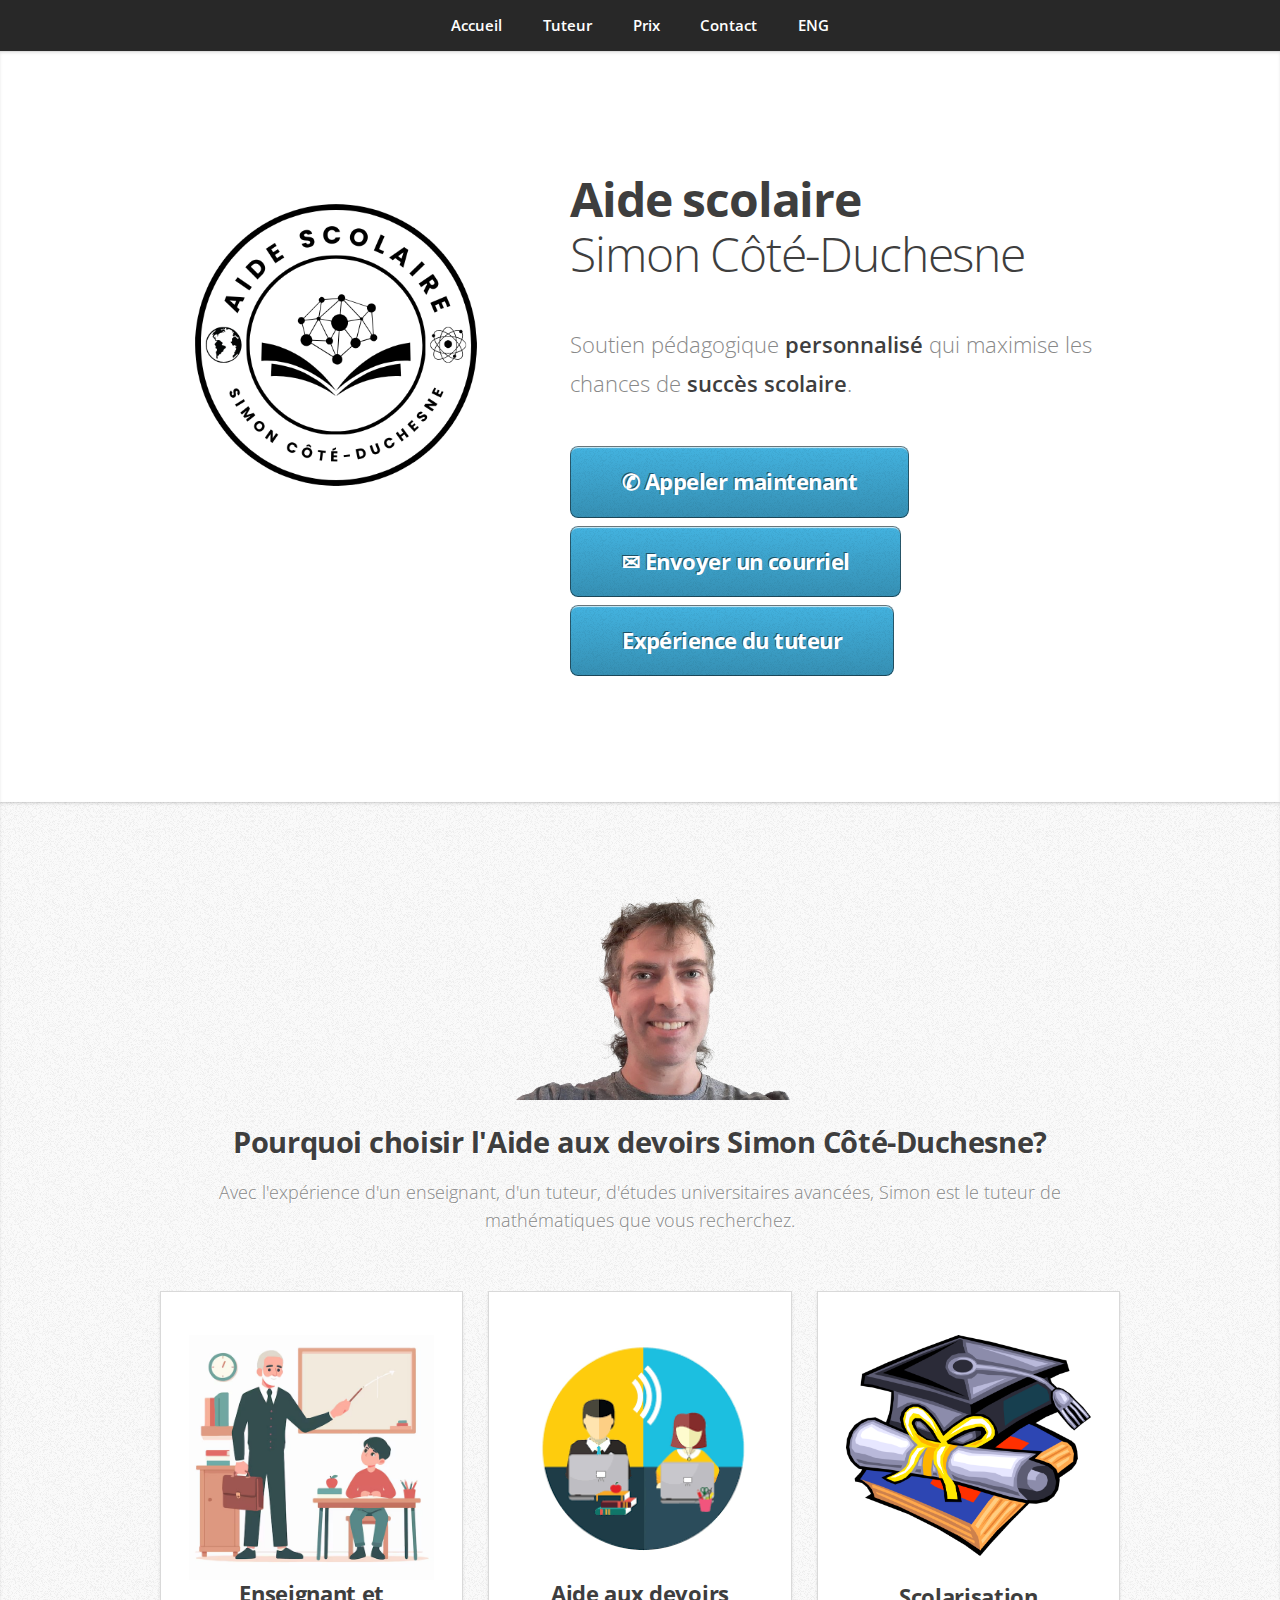
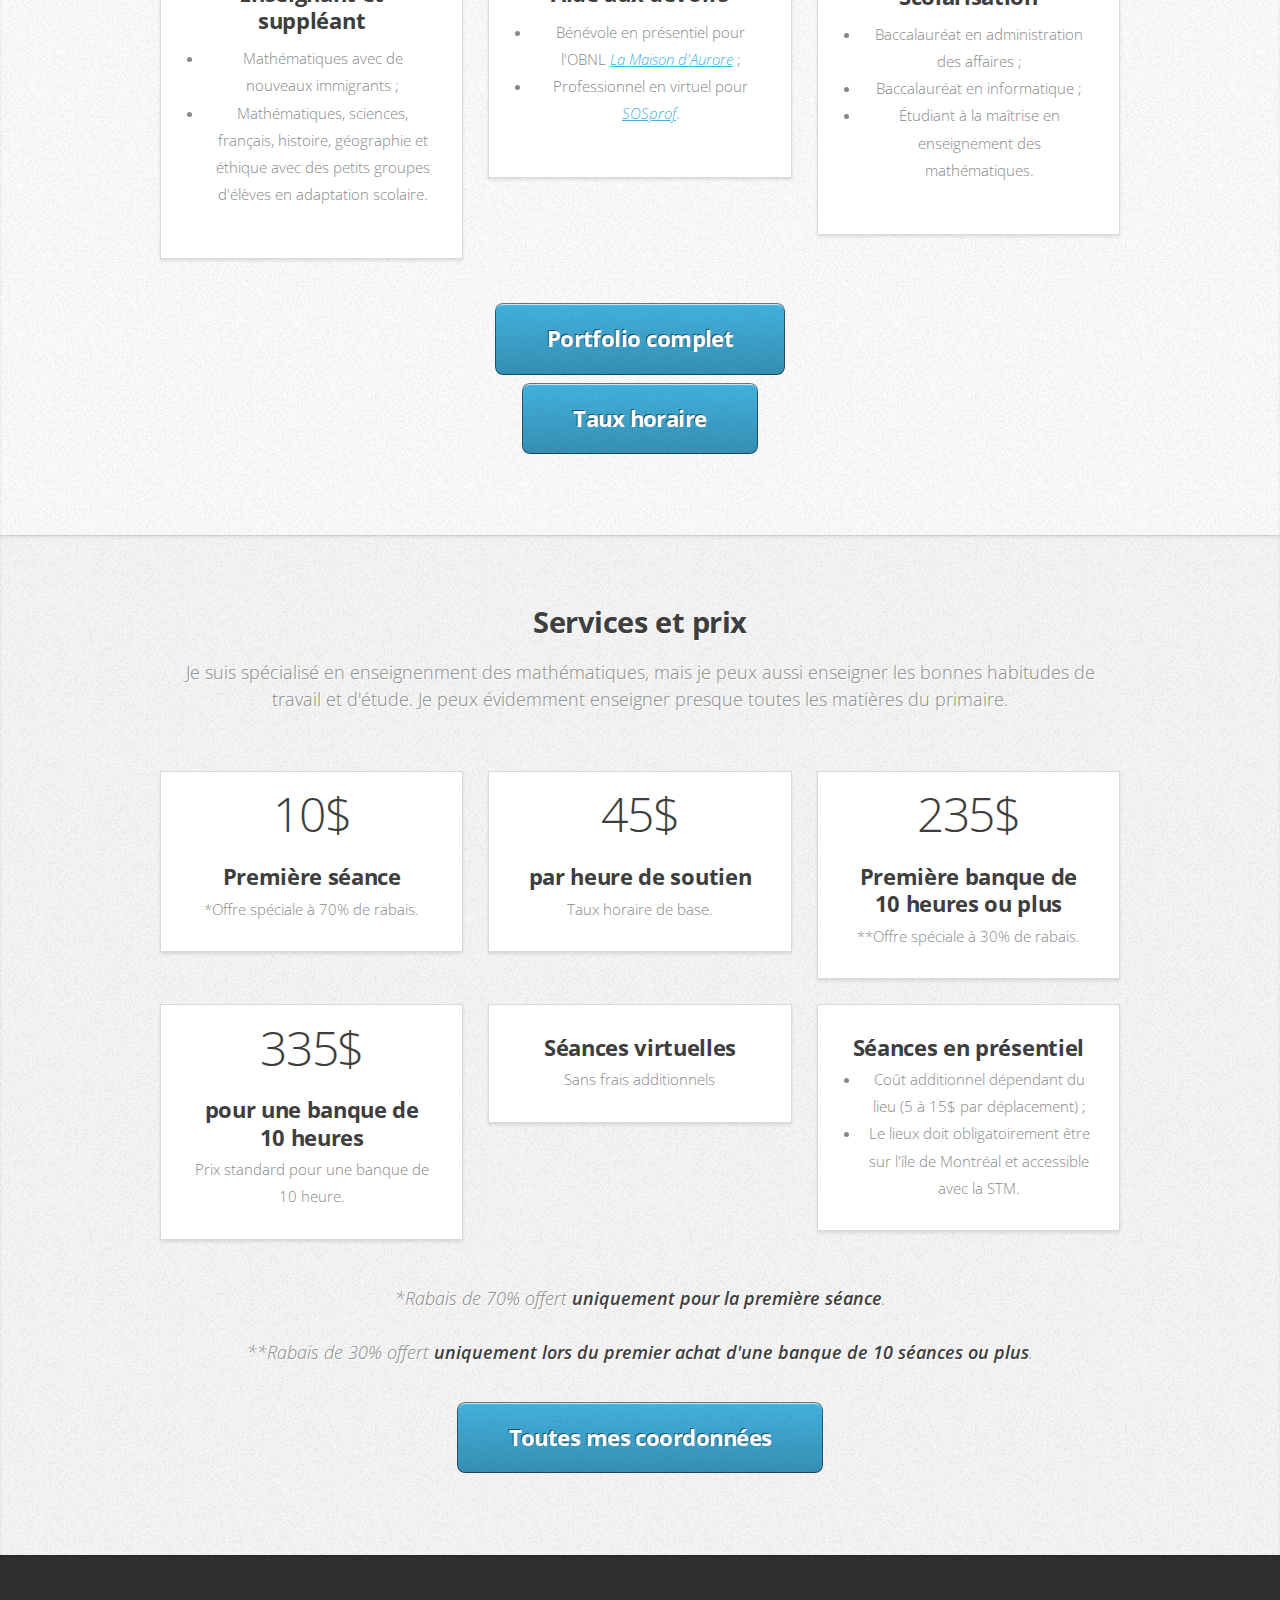
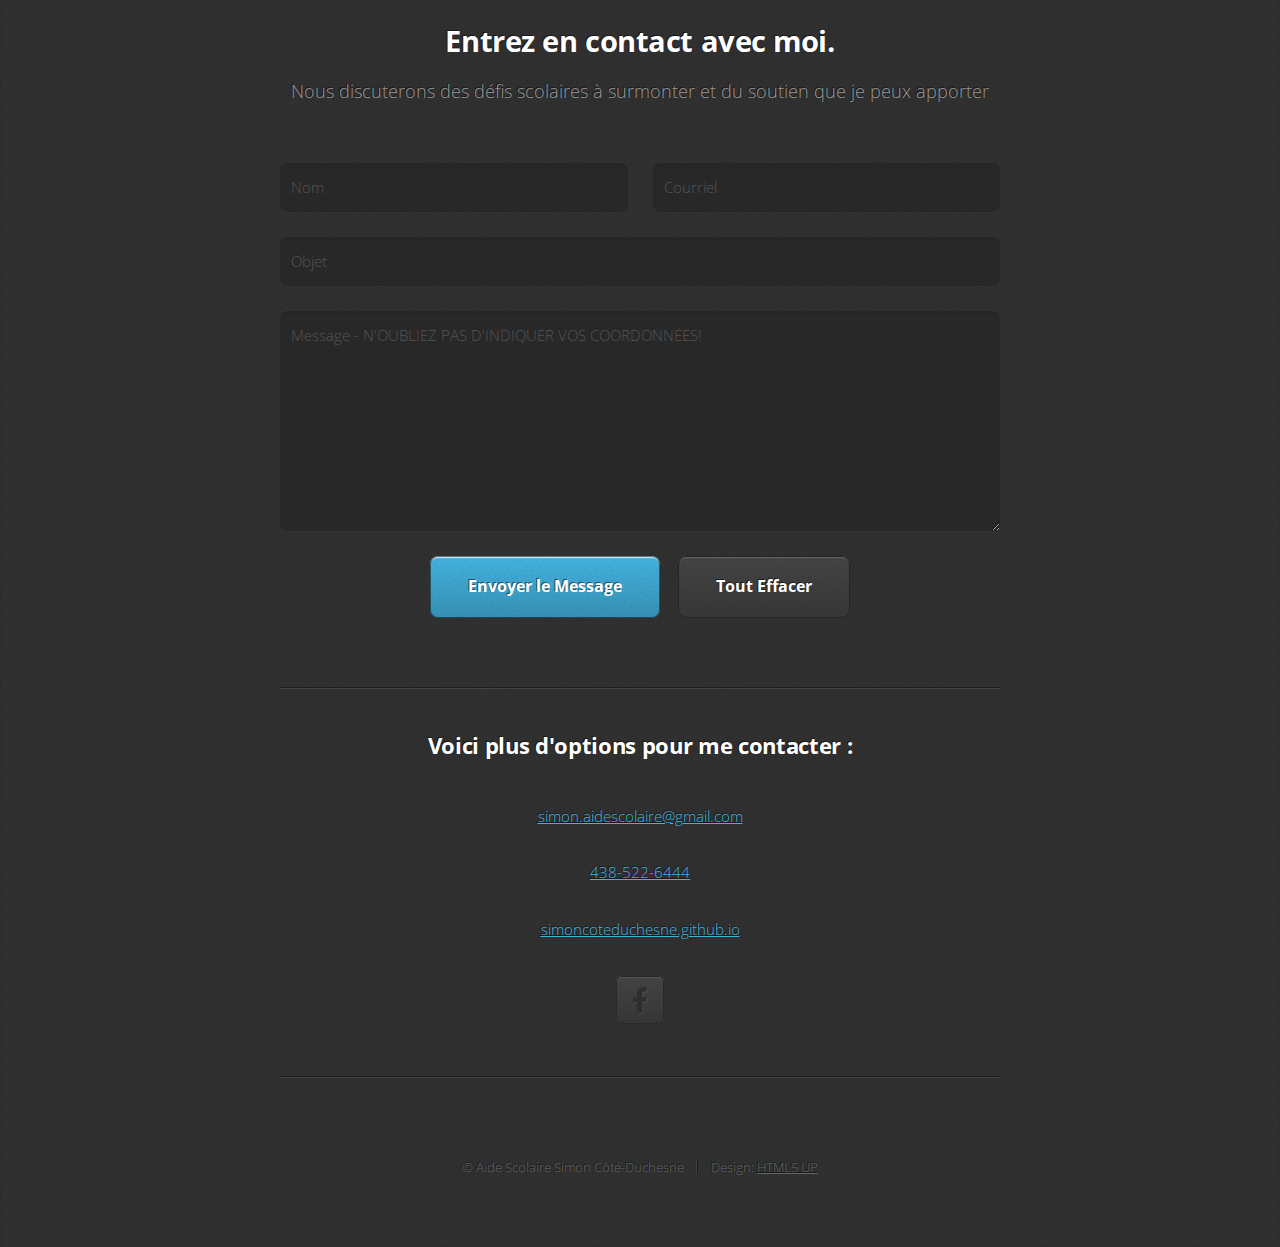
==== index.html @ 431c527d "Initial commit" ====
<!DOCTYPE HTML>
<!--
	Miniport by HTML5 UP
	html5up.net | @ajlkn
	Free for personal and commercial use under the CCA 3.0 license (html5up.net/license)
-->
<html>
	<head>
		<title>Aide Scolaire Simon</title>
		<meta charset="utf-8" />
		<meta name="viewport" content="width=device-width, initial-scale=1, user-scalable=no" />
		<link rel="stylesheet" href="assets/css/main.css" />
		<link rel="shortcut icon" href="images/favicon.ico" type="image/favicon.ico" /> 
	</head>
	<body class="is-preload">

		<!-- Nav -->
			<nav id="nav">
				<ul class="container">
					<li><a href="#top">Accueil</a></li>
					<li><a href="#tuteur">Tuteur</a></li>
					<li><a href="#prix">Prix</a></li>
					<li><a href="#contact">Contact</a></li>
					<li><a href="index_eng.html">ENG</a></li>
				</ul>
			</nav>

		<!-- Home -->
			<article id="top" class="wrapper style1">
				<div class="container">
					<div class="row">
						<div class="col-4 col-5-large col-12-medium">
							<span class="image fit"><img src="images/AidescolaireSimon.png" alt="Aide scolaire Simon Côté-Duchesne"/></span>
						</div>
						<div class="col-8 col-7-large col-12-medium">
							<header>
								<h1><strong>Aide scolaire</strong><br><br> Simon Côté-Duchesne</h1>
							</header>
							<p>Soutien pédagogique <strong>personnalisé</strong> qui maximise les chances de <strong>succès scolaire</strong>.</p>
							<a href="tel:1-438-522-6444" class="button large scrolly">&#9990; Appeler maintenant</a>
							<br><a href="mailto:simon.aidescolaire@gmail.com" class="button large scrolly">&#9993; Envoyer un courriel</a>
							<br><a href="#tuteur" class="button large scrolly">Expérience du tuteur</a>
						</div>
					</div>
				</div>
			</article>

		<!-- Work -->
			<article id="tuteur" class="wrapper style2">
				<div class="container">
					<header>
						<span class="image centered"><img src="images/SimonCoteDuchesne.png" width="300"></span>
						<h2>Pourquoi choisir l'Aide aux devoirs Simon Côté-Duchesne?</h2>
						<p>Avec l'expérience d'un enseignant, d'un tuteur, d'études universitaires avancées, Simon est le tuteur de mathématiques que vous recherchez.</p>
					</header>
					<div class="row aln-center">
						<div class="col-4 col-6-medium col-12-small">
							<section class="box style1">
								<span class="image fit"><img src="images/Teacher.png"></span>
								<h3>Enseignant et suppléant</h3>
								<ul>
									<li>Mathématiques avec de nouveaux immigrants ;</li>
									<li>Mathématiques, sciences, français, histoire, géographie et éthique avec des petits groupes d'élèves en adaptation scolaire. </li>
								</ul>
							</section>
						</div>
						<div class="col-4 col-6-medium col-12-small">
							<section class="box style1">
								<span class="image fit"><img src="images/Tutoring.png"></span>
								<br><h3>Aide aux devoirs</h3>
								<ul>
									<li>Bénévole en présentiel pour l'OBNL <i><a href="https://maisonaurore.org/category/soutien-scolaire/">La Maison d'Aurore</a></i> ;</li>
									<li>Professionnel en virtuel pour <i><a href="https://sosprof.ca/">SOSprof</a></i>.</li>
								</ul>
							</section>
						</div>
						<div class="col-4 col-6-medium col-12-small">
							<section class="box style1">
								<span class="image fit"><img src="images/Diploma.png"></span>
								<br><h3>Scolarisation</h3>
								<ul>
									<li>Baccalauréat en administration des affaires ;</li>
									<li>Baccalauréat en informatique ;</li>
									<li>Étudiant à la maîtrise en enseignement des mathématiques.</li>
								</ul>
							</section>
						</div>
					</div>
					<footer>
						<a href="https://simoncoteduchesne.github.io/" class="button large scrolly">Portfolio complet</a>
						<br><a href="#prix" class="button large scrolly">Taux horaire</a>
					</footer>
				</div>
			</article>

		<!-- Portfolio -->
			<article id="prix" class="wrapper style3">
				<div class="container">
					<header>
						<h2>Services et prix</h2>
						<p>Je suis spécialisé en enseignenment des mathématiques, mais je peux aussi enseigner les bonnes habitudes de travail et d'étude. Je peux évidemment enseigner presque toutes les matières du primaire.
					</header>
					<div class="row">
						<div class="col-4 col-6-medium col-12-small">
							<article class="box style2">
								<h1>10$</h1>
								<h3>Première séance</h3>
								<p>*Offre spéciale à 70% de rabais.</p>
							</article>
						</div>
						<div class="col-4 col-6-medium col-12-small">
							<article class="box style2">
								<h1>45$</h1>
								<h3>par heure de soutien</h3>
								<p>Taux horaire de base.</p>
							</article>
						</div>
						<div class="col-4 col-6-medium col-12-small">
							<article class="box style2">
								<h1>235$</h1>
								<h3>Première banque de 10 heures ou plus</h3>
								<p>**Offre spéciale à 30% de rabais.</p>
							</article>
						</div>
						<div class="col-4 col-6-medium col-12-small">
							<article class="box style2">
								<h1>335$</h1>
								<h3>pour une banque de 10 heures</h3>
								<p>Prix standard pour une banque de 10 heure.</p>
							</article>
						</div>
						<div class="col-4 col-6-medium col-12-small">
							<article class="box style2">
								<h3>Séances virtuelles</h3>
								<p>Sans frais additionnels</p>
							</article>
						</div>
						<div class="col-4 col-6-medium col-12-small">
							<article class="box style2">
								<h3>Séances en présentiel</h3>
								<ul>
									<li>Coût additionnel dépendant du lieu (5 à 15$ par déplacement) ;</li>
									<li>Le lieux doit obligatoirement être sur l'île de Montréal et accessible avec la STM.</li>
								</ul>
							</article>
						</div>
					</div>
					<footer>
						<p><i>*Rabais de 70% offert <strong>uniquement pour la première séance</strong>.<br><br>**Rabais de 30% offert <strong>uniquement lors du premier achat d'une banque de 10 séances ou plus</strong>.</i></p>
						<a href="#contact" class="button large scrolly">Toutes mes coordonnées</a>
					</footer>
				</div>
			</article>

		<!-- Contact -->
			<article id="contact" class="wrapper style4">
				<div class="container medium">
					<header>
						<h2>Entrez en contact avec moi.</h2>
						<p>Nous discuterons des défis scolaires à surmonter et du soutien que je peux apporter</p>
					</header>
					<div class="row">
						<div class="col-12">
							<form method="post" action="https://formspree.io/f/xgvowkon">
								<div class="row">
									<div class="col-6 col-12-small">
										<input type="text" name="name" id="name" placeholder="Nom" />
									</div>
									<div class="col-6 col-12-small">
										<input type="text" name="email" id="email" placeholder="Courriel" />
									</div>
									<div class="col-12">
										<input type="text" name="subject" id="subject" placeholder="Objet" />
									</div>
									<div class="col-12">
										<textarea name="message" id="message" placeholder="Message - N'OUBLIEZ PAS D'INDIQUER VOS COORDONNÉES!"></textarea>
									</div>
									<div class="col-12">
										<ul class="actions">
											<li><input type="submit" value="Envoyer le Message" /></li>
											<li><input type="reset" value="Tout Effacer" class="alt" /></li>
										</ul>
									</div>
								</div>
							</form>
						</div>
						<div class="col-12">
							<hr />
							<h3>Voici plus d'options pour me contacter :</h3>
							<br><a href="mailto:simon.aidescolaire@gmail.com"><p>simon.aidescolaire@gmail.com</p></a>
							<a href="tel:1-438-522-6444"><p>438-522-6444</p></a>
							<a href="http:\simoncoteduchesne.github.io"><p>simoncoteduchesne.github.io</p></a>
							<ul class="social">
								<li><a href="https://www.facebook.com/profile.php?id=61568570888656" class="icon brands fa-facebook-f"><span class="label">Facebook</span></a></li>
							<hr />
						</div>
					</div>
					<footer>
						<ul id="copyright">
							<li>&copy; Aide Scolaire Simon Côté-Duchesne</li><li>Design: <a href="http://html5up.net">HTML5 UP</a></li>
						</ul>
					</footer>
				</div>
			</article>

		<!-- Scripts -->
			<script src="assets/js/jquery.min.js"></script>
			<script src="assets/js/jquery.scrolly.min.js"></script>
			<script src="assets/js/browser.min.js"></script>
			<script src="assets/js/breakpoints.min.js"></script>
			<script src="assets/js/util.js"></script>
			<script src="assets/js/main.js"></script>

	</body>
</html>
---- assets/css/main.css ----
@import url("https://fonts.googleapis.com/css?family=Open+Sans:300,300italic,600,600italic,700");
@import url("fontawesome-all.min.css");

/*
	Miniport by HTML5 UP
	html5up.net | @ajlkn
	Free for personal and commercial use under the CCA 3.0 license (html5up.net/license)
*/

html, body, div, span, applet, object,
iframe, h1, h2, h3, h4, h5, h6, p, blockquote,
pre, a, abbr, acronym, address, big, cite,
code, del, dfn, em, img, ins, kbd, q, s, samp,
small, strike, strong, sub, sup, tt, var, b,
u, i, center, dl, dt, dd, ol, ul, li, fieldset,
form, label, legend, table, caption, tbody,
tfoot, thead, tr, th, td, article, aside,
canvas, details, embed, figure, figcaption,
footer, header, hgroup, menu, nav, output, ruby,
section, summary, time, mark, audio, video {
	margin: 0;
	padding: 0;
	border: 0;
	font-size: 100%;
	font: inherit;
	vertical-align: baseline;}

article, aside, details, figcaption, figure,
footer, header, hgroup, menu, nav, section {
	display: block;}

body {
	line-height: 1;
}

ol, ul {
	list-style: none;
}

blockquote, q {
	quotes: none;
}

	blockquote:before, blockquote:after, q:before, q:after {
		content: '';
		content: none;
	}

table {
	border-collapse: collapse;
	border-spacing: 0;
}

body {
	-webkit-text-size-adjust: none;
}

mark {
	background-color: transparent;
	color: inherit;
}

input::-moz-focus-inner {
	border: 0;
	padding: 0;
}

input, select, textarea {
	-moz-appearance: none;
	-webkit-appearance: none;
	-ms-appearance: none;
	appearance: none;
}

/* Basic */

	html {
		box-sizing: border-box;
	}

	*, *:before, *:after {
		box-sizing: inherit;
	}

	body {
		padding-top: 3.5em;
	}

		body.is-preload *, body.is-preload *:before, body.is-preload *:after {
			-moz-animation: none !important;
			-webkit-animation: none !important;
			-ms-animation: none !important;
			animation: none !important;
			-moz-transition: none !important;
			-webkit-transition: none !important;
			-ms-transition: none !important;
			transition: none !important;
		}

	body, input, textarea, select {
		font-family: 'Open Sans', sans-serif;
		line-height: 1.85em;
		color: #888;
		font-weight: 300;
		font-size: 13pt;
	}

	a {
		-moz-transition: color .2s ease-in-out;
		-webkit-transition: color .2s ease-in-out;
		-ms-transition: color .2s ease-in-out;
		transition: color .2s ease-in-out;
		color: #43B3E0;
		text-decoration: underline;
	}

		a:hover {
			color: #43bff0 !important;
		}

		a img {
			border: 0;
		}

	b, strong {
		font-weight: 600;
		color: #3e3e3e;
	}

	i, em {
		font-style: italic;
	}

	sub {
		position: relative;
		top: 0.5em;
		font-size: 0.8em;
	}

	sup {
		position: relative;
		top: -0.5em;
		font-size: 0.8em;
	}

	blockquote {
		border-left: solid 0.75em #eee;
		padding: 1em 0 1em 1.5em;
		font-style: italic;
	}

	h1, h2, h3, h4, h5, h6 {
		color: #3e3e3e;
		margin: 0 0 0.75em 0;
	}

	h1 a, h2 a, h3 a, h4 a, h5 a, h6 a {
		text-decoration: none;
		color: inherit;
	}

	h2, h3, h4, h5, h6 {
		font-weight: 700;
	}

	h1 {
		font-size: 3.25em;
		letter-spacing: -0.025em;
		font-weight: 300;
	}

		h1 strong {
			font-weight: 700;
		}

	h2 {
		font-size: 2em;
		letter-spacing: -0.015em;
	}

	h3 {
		font-size: 1.5em;
		letter-spacing: -0.015em;
	}

	em, i {
		font-style: italic;
	}

	br.clear {
		clear: both;
	}

	hr {
		border: 0;
		border-top: solid 1px #444;
		border-top-color: rgba(0, 0, 0, 0.35);
		box-shadow: 0px 1px 0px 0px rgba(255, 255, 255, 0.1);
		height: 1px;
		margin: 3em 0;
	}

	p, ul, ol, dl, table {
		margin-bottom: 2em;
	}

	header {
		margin: 0 0 3em 0;
	}

		header > p {
			font-size: 1.25em;
			margin: 0;
		}

	footer {
		margin: 3em 0 0 0;
	}

		footer > p {
			font-size: 1.25em;
		}

/* Container */

	.container {
		margin: 0 auto;
		max-width: calc(100% - 50px);
		width: 1200px;
	}

		.container.medium {
			width: 900px;
		}

		@media screen and (max-width: 1680px) {

			.container {
				width: 1200px;
			}

				.container.medium {
					width: 900px;
				}

		}

		@media screen and (max-width: 1280px) {

			.container {
				width: 960px;
			}

				.container.medium {
					width: 720px;
				}

		}

		@media screen and (max-width: 980px) {

			.container {
				width: 100%;
			}

				.container.medium {
					width: 75%;
				}

		}

		@media screen and (max-width: 736px) {

			.container {
				width: 100%;
				max-width: calc(100% - 30px);
			}

				.container.medium {
					width: 100%;
				}

		}

/* Row */

	.row {
		display: flex;
		flex-wrap: wrap;
		box-sizing: border-box;
		align-items: stretch;
	}

		.row > * {
			box-sizing: border-box;
		}

		.row.gtr-uniform > * > :last-child {
			margin-bottom: 0;
		}

		.row.aln-left {
			justify-content: flex-start;
		}

		.row.aln-center {
			justify-content: center;
		}

		.row.aln-right {
			justify-content: flex-end;
		}

		.row.aln-top {
			align-items: flex-start;
		}

		.row.aln-middle {
			align-items: center;
		}

		.row.aln-bottom {
			align-items: flex-end;
		}

		.row > .imp {
			order: -1;
		}

		.row > .col-1 {
			width: 8.33333%;
		}

		.row > .off-1 {
			margin-left: 8.33333%;
		}

		.row > .col-2 {
			width: 16.66667%;
		}

		.row > .off-2 {
			margin-left: 16.66667%;
		}

		.row > .col-3 {
			width: 25%;
		}

		.row > .off-3 {
			margin-left: 25%;
		}

		.row > .col-4 {
			width: 33.33333%;
		}

		.row > .off-4 {
			margin-left: 33.33333%;
		}

		.row > .col-5 {
			width: 41.66667%;
		}

		.row > .off-5 {
			margin-left: 41.66667%;
		}

		.row > .col-6 {
			width: 50%;
		}

		.row > .off-6 {
			margin-left: 50%;
		}

		.row > .col-7 {
			width: 58.33333%;
		}

		.row > .off-7 {
			margin-left: 58.33333%;
		}

		.row > .col-8 {
			width: 66.66667%;
		}

		.row > .off-8 {
			margin-left: 66.66667%;
		}

		.row > .col-9 {
			width: 75%;
		}

		.row > .off-9 {
			margin-left: 75%;
		}

		.row > .col-10 {
			width: 83.33333%;
		}

		.row > .off-10 {
			margin-left: 83.33333%;
		}

		.row > .col-11 {
			width: 91.66667%;
		}

		.row > .off-11 {
			margin-left: 91.66667%;
		}

		.row > .col-12 {
			width: 100%;
		}

		.row > .off-12 {
			margin-left: 100%;
		}

		.row.gtr-0 {
			margin-top: 0px;
			margin-left: 0px;
		}

			.row.gtr-0 > * {
				padding: 0px 0 0 0px;
			}

			.row.gtr-0.gtr-uniform {
				margin-top: 0px;
			}

				.row.gtr-0.gtr-uniform > * {
					padding-top: 0px;
				}

		.row.gtr-25 {
			margin-top: -6.25px;
			margin-left: -6.25px;
		}

			.row.gtr-25 > * {
				padding: 6.25px 0 0 6.25px;
			}

			.row.gtr-25.gtr-uniform {
				margin-top: -6.25px;
			}

				.row.gtr-25.gtr-uniform > * {
					padding-top: 6.25px;
				}

		.row.gtr-50 {
			margin-top: -12.5px;
			margin-left: -12.5px;
		}

			.row.gtr-50 > * {
				padding: 12.5px 0 0 12.5px;
			}

			.row.gtr-50.gtr-uniform {
				margin-top: -12.5px;
			}

				.row.gtr-50.gtr-uniform > * {
					padding-top: 12.5px;
				}

		.row {
			margin-top: -25px;
			margin-left: -25px;
		}

			.row > * {
				padding: 25px 0 0 25px;
			}

			.row.gtr-uniform {
				margin-top: -25px;
			}

				.row.gtr-uniform > * {
					padding-top: 25px;
				}

		.row.gtr-150 {
			margin-top: -37.5px;
			margin-left: -37.5px;
		}

			.row.gtr-150 > * {
				padding: 37.5px 0 0 37.5px;
			}

			.row.gtr-150.gtr-uniform {
				margin-top: -37.5px;
			}

				.row.gtr-150.gtr-uniform > * {
					padding-top: 37.5px;
				}

		.row.gtr-200 {
			margin-top: -50px;
			margin-left: -50px;
		}

			.row.gtr-200 > * {
				padding: 50px 0 0 50px;
			}

			.row.gtr-200.gtr-uniform {
				margin-top: -50px;
			}

				.row.gtr-200.gtr-uniform > * {
					padding-top: 50px;
				}

		@media screen and (max-width: 1680px) {

			.row {
				display: flex;
				flex-wrap: wrap;
				box-sizing: border-box;
				align-items: stretch;
			}

				.row > * {
					box-sizing: border-box;
				}

				.row.gtr-uniform > * > :last-child {
					margin-bottom: 0;
				}

				.row.aln-left {
					justify-content: flex-start;
				}

				.row.aln-center {
					justify-content: center;
				}

				.row.aln-right {
					justify-content: flex-end;
				}

				.row.aln-top {
					align-items: flex-start;
				}

				.row.aln-middle {
					align-items: center;
				}

				.row.aln-bottom {
					align-items: flex-end;
				}

				.row > .imp-xlarge {
					order: -1;
				}

				.row > .col-1-xlarge {
					width: 8.33333%;
				}

				.row > .off-1-xlarge {
					margin-left: 8.33333%;
				}

				.row > .col-2-xlarge {
					width: 16.66667%;
				}

				.row > .off-2-xlarge {
					margin-left: 16.66667%;
				}

				.row > .col-3-xlarge {
					width: 25%;
				}

				.row > .off-3-xlarge {
					margin-left: 25%;
				}

				.row > .col-4-xlarge {
					width: 33.33333%;
				}

				.row > .off-4-xlarge {
					margin-left: 33.33333%;
				}

				.row > .col-5-xlarge {
					width: 41.66667%;
				}

				.row > .off-5-xlarge {
					margin-left: 41.66667%;
				}

				.row > .col-6-xlarge {
					width: 50%;
				}

				.row > .off-6-xlarge {
					margin-left: 50%;
				}

				.row > .col-7-xlarge {
					width: 58.33333%;
				}

				.row > .off-7-xlarge {
					margin-left: 58.33333%;
				}

				.row > .col-8-xlarge {
					width: 66.66667%;
				}

				.row > .off-8-xlarge {
					margin-left: 66.66667%;
				}

				.row > .col-9-xlarge {
					width: 75%;
				}

				.row > .off-9-xlarge {
					margin-left: 75%;
				}

				.row > .col-10-xlarge {
					width: 83.33333%;
				}

				.row > .off-10-xlarge {
					margin-left: 83.33333%;
				}

				.row > .col-11-xlarge {
					width: 91.66667%;
				}

				.row > .off-11-xlarge {
					margin-left: 91.66667%;
				}

				.row > .col-12-xlarge {
					width: 100%;
				}

				.row > .off-12-xlarge {
					margin-left: 100%;
				}

				.row.gtr-0 {
					margin-top: 0px;
					margin-left: 0px;
				}

					.row.gtr-0 > * {
						padding: 0px 0 0 0px;
					}

					.row.gtr-0.gtr-uniform {
						margin-top: 0px;
					}

						.row.gtr-0.gtr-uniform > * {
							padding-top: 0px;
						}

				.row.gtr-25 {
					margin-top: -6.25px;
					margin-left: -6.25px;
				}

					.row.gtr-25 > * {
						padding: 6.25px 0 0 6.25px;
					}

					.row.gtr-25.gtr-uniform {
						margin-top: -6.25px;
					}

						.row.gtr-25.gtr-uniform > * {
							padding-top: 6.25px;
						}

				.row.gtr-50 {
					margin-top: -12.5px;
					margin-left: -12.5px;
				}

					.row.gtr-50 > * {
						padding: 12.5px 0 0 12.5px;
					}

					.row.gtr-50.gtr-uniform {
						margin-top: -12.5px;
					}

						.row.gtr-50.gtr-uniform > * {
							padding-top: 12.5px;
						}

				.row {
					margin-top: -25px;
					margin-left: -25px;
				}

					.row > * {
						padding: 25px 0 0 25px;
					}

					.row.gtr-uniform {
						margin-top: -25px;
					}

						.row.gtr-uniform > * {
							padding-top: 25px;
						}

				.row.gtr-150 {
					margin-top: -37.5px;
					margin-left: -37.5px;
				}

					.row.gtr-150 > * {
						padding: 37.5px 0 0 37.5px;
					}

					.row.gtr-150.gtr-uniform {
						margin-top: -37.5px;
					}

						.row.gtr-150.gtr-uniform > * {
							padding-top: 37.5px;
						}

				.row.gtr-200 {
					margin-top: -50px;
					margin-left: -50px;
				}

					.row.gtr-200 > * {
						padding: 50px 0 0 50px;
					}

					.row.gtr-200.gtr-uniform {
						margin-top: -50px;
					}

						.row.gtr-200.gtr-uniform > * {
							padding-top: 50px;
						}

		}

		@media screen and (max-width: 1280px) {

			.row {
				display: flex;
				flex-wrap: wrap;
				box-sizing: border-box;
				align-items: stretch;
			}

				.row > * {
					box-sizing: border-box;
				}

				.row.gtr-uniform > * > :last-child {
					margin-bottom: 0;
				}

				.row.aln-left {
					justify-content: flex-start;
				}

				.row.aln-center {
					justify-content: center;
				}

				.row.aln-right {
					justify-content: flex-end;
				}

				.row.aln-top {
					align-items: flex-start;
				}

				.row.aln-middle {
					align-items: center;
				}

				.row.aln-bottom {
					align-items: flex-end;
				}

				.row > .imp-large {
					order: -1;
				}

				.row > .col-1-large {
					width: 8.33333%;
				}

				.row > .off-1-large {
					margin-left: 8.33333%;
				}

				.row > .col-2-large {
					width: 16.66667%;
				}

				.row > .off-2-large {
					margin-left: 16.66667%;
				}

				.row > .col-3-large {
					width: 25%;
				}

				.row > .off-3-large {
					margin-left: 25%;
				}

				.row > .col-4-large {
					width: 33.33333%;
				}

				.row > .off-4-large {
					margin-left: 33.33333%;
				}

				.row > .col-5-large {
					width: 41.66667%;
				}

				.row > .off-5-large {
					margin-left: 41.66667%;
				}

				.row > .col-6-large {
					width: 50%;
				}

				.row > .off-6-large {
					margin-left: 50%;
				}

				.row > .col-7-large {
					width: 58.33333%;
				}

				.row > .off-7-large {
					margin-left: 58.33333%;
				}

				.row > .col-8-large {
					width: 66.66667%;
				}

				.row > .off-8-large {
					margin-left: 66.66667%;
				}

				.row > .col-9-large {
					width: 75%;
				}

				.row > .off-9-large {
					margin-left: 75%;
				}

				.row > .col-10-large {
					width: 83.33333%;
				}

				.row > .off-10-large {
					margin-left: 83.33333%;
				}

				.row > .col-11-large {
					width: 91.66667%;
				}

				.row > .off-11-large {
					margin-left: 91.66667%;
				}

				.row > .col-12-large {
					width: 100%;
				}

				.row > .off-12-large {
					margin-left: 100%;
				}

				.row.gtr-0 {
					margin-top: 0px;
					margin-left: 0px;
				}

					.row.gtr-0 > * {
						padding: 0px 0 0 0px;
					}

					.row.gtr-0.gtr-uniform {
						margin-top: 0px;
					}

						.row.gtr-0.gtr-uniform > * {
							padding-top: 0px;
						}

				.row.gtr-25 {
					margin-top: -6.25px;
					margin-left: -6.25px;
				}

					.row.gtr-25 > * {
						padding: 6.25px 0 0 6.25px;
					}

					.row.gtr-25.gtr-uniform {
						margin-top: -6.25px;
					}

						.row.gtr-25.gtr-uniform > * {
							padding-top: 6.25px;
						}

				.row.gtr-50 {
					margin-top: -12.5px;
					margin-left: -12.5px;
				}

					.row.gtr-50 > * {
						padding: 12.5px 0 0 12.5px;
					}

					.row.gtr-50.gtr-uniform {
						margin-top: -12.5px;
					}

						.row.gtr-50.gtr-uniform > * {
							padding-top: 12.5px;
						}

				.row {
					margin-top: -25px;
					margin-left: -25px;
				}

					.row > * {
						padding: 25px 0 0 25px;
					}

					.row.gtr-uniform {
						margin-top: -25px;
					}

						.row.gtr-uniform > * {
							padding-top: 25px;
						}

				.row.gtr-150 {
					margin-top: -37.5px;
					margin-left: -37.5px;
				}

					.row.gtr-150 > * {
						padding: 37.5px 0 0 37.5px;
					}

					.row.gtr-150.gtr-uniform {
						margin-top: -37.5px;
					}

						.row.gtr-150.gtr-uniform > * {
							padding-top: 37.5px;
						}

				.row.gtr-200 {
					margin-top: -50px;
					margin-left: -50px;
				}

					.row.gtr-200 > * {
						padding: 50px 0 0 50px;
					}

					.row.gtr-200.gtr-uniform {
						margin-top: -50px;
					}

						.row.gtr-200.gtr-uniform > * {
							padding-top: 50px;
						}

		}

		@media screen and (max-width: 980px) {

			.row {
				display: flex;
				flex-wrap: wrap;
				box-sizing: border-box;
				align-items: stretch;
			}

				.row > * {
					box-sizing: border-box;
				}

				.row.gtr-uniform > * > :last-child {
					margin-bottom: 0;
				}

				.row.aln-left {
					justify-content: flex-start;
				}

				.row.aln-center {
					justify-content: center;
				}

				.row.aln-right {
					justify-content: flex-end;
				}

				.row.aln-top {
					align-items: flex-start;
				}

				.row.aln-middle {
					align-items: center;
				}

				.row.aln-bottom {
					align-items: flex-end;
				}

				.row > .imp-medium {
					order: -1;
				}

				.row > .col-1-medium {
					width: 8.33333%;
				}

				.row > .off-1-medium {
					margin-left: 8.33333%;
				}

				.row > .col-2-medium {
					width: 16.66667%;
				}

				.row > .off-2-medium {
					margin-left: 16.66667%;
				}

				.row > .col-3-medium {
					width: 25%;
				}

				.row > .off-3-medium {
					margin-left: 25%;
				}

				.row > .col-4-medium {
					width: 33.33333%;
				}

				.row > .off-4-medium {
					margin-left: 33.33333%;
				}

				.row > .col-5-medium {
					width: 41.66667%;
				}

				.row > .off-5-medium {
					margin-left: 41.66667%;
				}

				.row > .col-6-medium {
					width: 50%;
				}

				.row > .off-6-medium {
					margin-left: 50%;
				}

				.row > .col-7-medium {
					width: 58.33333%;
				}

				.row > .off-7-medium {
					margin-left: 58.33333%;
				}

				.row > .col-8-medium {
					width: 66.66667%;
				}

				.row > .off-8-medium {
					margin-left: 66.66667%;
				}

				.row > .col-9-medium {
					width: 75%;
				}

				.row > .off-9-medium {
					margin-left: 75%;
				}

				.row > .col-10-medium {
					width: 83.33333%;
				}

				.row > .off-10-medium {
					margin-left: 83.33333%;
				}

				.row > .col-11-medium {
					width: 91.66667%;
				}

				.row > .off-11-medium {
					margin-left: 91.66667%;
				}

				.row > .col-12-medium {
					width: 100%;
				}

				.row > .off-12-medium {
					margin-left: 100%;
				}

				.row.gtr-0 {
					margin-top: 0px;
					margin-left: 0px;
				}

					.row.gtr-0 > * {
						padding: 0px 0 0 0px;
					}

					.row.gtr-0.gtr-uniform {
						margin-top: 0px;
					}

						.row.gtr-0.gtr-uniform > * {
							padding-top: 0px;
						}

				.row.gtr-25 {
					margin-top: -6.25px;
					margin-left: -6.25px;
				}

					.row.gtr-25 > * {
						padding: 6.25px 0 0 6.25px;
					}

					.row.gtr-25.gtr-uniform {
						margin-top: -6.25px;
					}

						.row.gtr-25.gtr-uniform > * {
							padding-top: 6.25px;
						}

				.row.gtr-50 {
					margin-top: -12.5px;
					margin-left: -12.5px;
				}

					.row.gtr-50 > * {
						padding: 12.5px 0 0 12.5px;
					}

					.row.gtr-50.gtr-uniform {
						margin-top: -12.5px;
					}

						.row.gtr-50.gtr-uniform > * {
							padding-top: 12.5px;
						}

				.row {
					margin-top: -25px;
					margin-left: -25px;
				}

					.row > * {
						padding: 25px 0 0 25px;
					}

					.row.gtr-uniform {
						margin-top: -25px;
					}

						.row.gtr-uniform > * {
							padding-top: 25px;
						}

				.row.gtr-150 {
					margin-top: -37.5px;
					margin-left: -37.5px;
				}

					.row.gtr-150 > * {
						padding: 37.5px 0 0 37.5px;
					}

					.row.gtr-150.gtr-uniform {
						margin-top: -37.5px;
					}

						.row.gtr-150.gtr-uniform > * {
							padding-top: 37.5px;
						}

				.row.gtr-200 {
					margin-top: -50px;
					margin-left: -50px;
				}

					.row.gtr-200 > * {
						padding: 50px 0 0 50px;
					}

					.row.gtr-200.gtr-uniform {
						margin-top: -50px;
					}

						.row.gtr-200.gtr-uniform > * {
							padding-top: 50px;
						}

		}

		@media screen and (max-width: 736px) {

			.row {
				display: flex;
				flex-wrap: wrap;
				box-sizing: border-box;
				align-items: stretch;
			}

				.row > * {
					box-sizing: border-box;
				}

				.row.gtr-uniform > * > :last-child {
					margin-bottom: 0;
				}

				.row.aln-left {
					justify-content: flex-start;
				}

				.row.aln-center {
					justify-content: center;
				}

				.row.aln-right {
					justify-content: flex-end;
				}

				.row.aln-top {
					align-items: flex-start;
				}

				.row.aln-middle {
					align-items: center;
				}

				.row.aln-bottom {
					align-items: flex-end;
				}

				.row > .imp-small {
					order: -1;
				}

				.row > .col-1-small {
					width: 8.33333%;
				}

				.row > .off-1-small {
					margin-left: 8.33333%;
				}

				.row > .col-2-small {
					width: 16.66667%;
				}

				.row > .off-2-small {
					margin-left: 16.66667%;
				}

				.row > .col-3-small {
					width: 25%;
				}

				.row > .off-3-small {
					margin-left: 25%;
				}

				.row > .col-4-small {
					width: 33.33333%;
				}

				.row > .off-4-small {
					margin-left: 33.33333%;
				}

				.row > .col-5-small {
					width: 41.66667%;
				}

				.row > .off-5-small {
					margin-left: 41.66667%;
				}

				.row > .col-6-small {
					width: 50%;
				}

				.row > .off-6-small {
					margin-left: 50%;
				}

				.row > .col-7-small {
					width: 58.33333%;
				}

				.row > .off-7-small {
					margin-left: 58.33333%;
				}

				.row > .col-8-small {
					width: 66.66667%;
				}

				.row > .off-8-small {
					margin-left: 66.66667%;
				}

				.row > .col-9-small {
					width: 75%;
				}

				.row > .off-9-small {
					margin-left: 75%;
				}

				.row > .col-10-small {
					width: 83.33333%;
				}

				.row > .off-10-small {
					margin-left: 83.33333%;
				}

				.row > .col-11-small {
					width: 91.66667%;
				}

				.row > .off-11-small {
					margin-left: 91.66667%;
				}

				.row > .col-12-small {
					width: 100%;
				}

				.row > .off-12-small {
					margin-left: 100%;
				}

				.row.gtr-0 {
					margin-top: 0px;
					margin-left: 0px;
				}

					.row.gtr-0 > * {
						padding: 0px 0 0 0px;
					}

					.row.gtr-0.gtr-uniform {
						margin-top: 0px;
					}

						.row.gtr-0.gtr-uniform > * {
							padding-top: 0px;
						}

				.row.gtr-25 {
					margin-top: -3.75px;
					margin-left: -3.75px;
				}

					.row.gtr-25 > * {
						padding: 3.75px 0 0 3.75px;
					}

					.row.gtr-25.gtr-uniform {
						margin-top: -3.75px;
					}

						.row.gtr-25.gtr-uniform > * {
							padding-top: 3.75px;
						}

				.row.gtr-50 {
					margin-top: -7.5px;
					margin-left: -7.5px;
				}

					.row.gtr-50 > * {
						padding: 7.5px 0 0 7.5px;
					}

					.row.gtr-50.gtr-uniform {
						margin-top: -7.5px;
					}

						.row.gtr-50.gtr-uniform > * {
							padding-top: 7.5px;
						}

				.row {
					margin-top: -15px;
					margin-left: -15px;
				}

					.row > * {
						padding: 15px 0 0 15px;
					}

					.row.gtr-uniform {
						margin-top: -15px;
					}

						.row.gtr-uniform > * {
							padding-top: 15px;
						}

				.row.gtr-150 {
					margin-top: -22.5px;
					margin-left: -22.5px;
				}

					.row.gtr-150 > * {
						padding: 22.5px 0 0 22.5px;
					}

					.row.gtr-150.gtr-uniform {
						margin-top: -22.5px;
					}

						.row.gtr-150.gtr-uniform > * {
							padding-top: 22.5px;
						}

				.row.gtr-200 {
					margin-top: -30px;
					margin-left: -30px;
				}

					.row.gtr-200 > * {
						padding: 30px 0 0 30px;
					}

					.row.gtr-200.gtr-uniform {
						margin-top: -30px;
					}

						.row.gtr-200.gtr-uniform > * {
							padding-top: 30px;
						}

		}

/* Form */

	form label {
		color: #3e3e3e;
		font-weight: 700;
		display: block;
		margin: 0 0 0.5em 0;
	}

	form input[type=text],
	form input[type=email],
	form input[type=password],
	form select,
	form textarea {
		-moz-transition: background .2s ease-in-out, box-shadow .2s ease-in-out;
		-webkit-transition: background .2s ease-in-out, box-shadow .2s ease-in-out;
		-ms-transition: background .2s ease-in-out, box-shadow .2s ease-in-out;
		transition: background .2s ease-in-out, box-shadow .2s ease-in-out;
		-webkit-appearance: none;
		display: block;
		border: 0;
		padding: 0.75em;
		font-size: 1em;
		border-radius: 8px;
		border: solid 1px #ddd;
		background: #fff;
		color: #bbb;
		box-shadow: inset 0px 2px 3px 1px rgba(0, 0, 0, 0.05), 0px 1px 0px 0px rgba(255, 255, 255, 0.025);
		width: 100%;
	}

		form input[type=text]:focus,
		form input[type=email]:focus,
		form input[type=password]:focus,
		form select:focus,
		form textarea:focus {
			background: #fafafa;
			box-shadow: inset 0px 2px 5px 0px rgba(0, 0, 0, 0.05), 0px 1px 0px 0px rgba(255, 255, 255, 0.025), inset 0px 0px 2px 1px #43bff0;
		}

	form textarea {
		height: 15em;
	}

	form .actions:last-child {
		margin-bottom: 0;
	}

	form ::-webkit-input-placeholder {
		color: #555 !important;
	}

	form :-moz-placeholder {
		color: #555 !important;
	}

	form ::-moz-placeholder {
		color: #555 !important;
	}

	form :-ms-input-placeholder {
		color: #555 !important;
	}

	form ::-moz-focus-inner {
		border: 0;
	}

/* Tables */

	table {
		width: 100%;
	}

		table.default {
			width: 100%;
		}

			table.default tr {
				border-top: solid 1px #eee;
			}

				table.default tr:first-child {
					border-top: 0;
				}

			table.default td {
				padding: 0.5em 1em 0.5em 1em;
			}

			table.default th {
				text-align: left;
				padding: 0.5em 1em 0.5em 1em;
				font-weight: 600;
				margin: 0 0 1em 0;
			}

			table.default thead {
				background: #4f4f4f;
				color: #fff;
			}

/* Section/Article */

	section, article {
		margin-bottom: 3em;
	}

	section > :last-child,
	article > :last-child,
	section:last-child,
	article:last-child {
		margin-bottom: 0;
	}

/* Image */

	.image {
		display: inline-block;
		position: relative;
	}

		.image img {
			display: block;
			width: 100%;
		}

		.image.fit {
			display: block;
			width: 100%;
		}

		.image.featured {
			display: block;
			width: 100%;
			margin: 0 0 2em 0;
		}

		.image.left {
			float: left;
			margin: 0 2em 2em 0;
		}

		.image.centered {
			display: block;
			margin: 0 0 2em 0;
		}

			.image.centered img {
				margin: 0 auto;
				width: auto;
			}

/* Button */

	input[type="button"],
	input[type="submit"],
	input[type="reset"],
	button,
	.button {
		background-image: url("images/bg.png"), -moz-linear-gradient(top, rgba(0, 0, 0, 0), rgba(0, 0, 0, 0.2));
		background-image: url("images/bg.png"), -webkit-linear-gradient(top, rgba(0, 0, 0, 0), rgba(0, 0, 0, 0.2));
		background-image: url("images/bg.png"), -ms-linear-gradient(top, rgba(0, 0, 0, 0), rgba(0, 0, 0, 0.2));
		background-image: url("images/bg.png"), linear-gradient(top, rgba(0, 0, 0, 0), rgba(0, 0, 0, 0.2));
		-moz-transition: background-color .2s ease-in-out;
		-webkit-transition: background-color .2s ease-in-out;
		-ms-transition: background-color .2s ease-in-out;
		transition: background-color .2s ease-in-out;
		-webkit-appearance: none;
		position: relative;
		display: inline-block;
		color: #fff !important;
		text-decoration: none;
		font-weight: 700;
		border: 0;
		outline: 0;
		cursor: pointer;
		border-radius: 8px;
		text-shadow: -1px -1px 0.5px rgba(0, 0, 0, 0.5);
		overflow: hidden;
		box-shadow: inset 0px 0px 0px 1px rgba(0, 0, 0, 0.5), inset 0px 2px 1px 0px rgba(255, 255, 255, 0.75);
		background-color: #43B3E0;
		padding: 1em 2.35em 1em 2.35em;
		font-size: 1.1em;
		max-width: 24em;
	}

		input[type="button"]:hover,
		input[type="submit"]:hover,
		input[type="reset"]:hover,
		button:hover,
		.button:hover {
			background-color: #43bff0;
			color: #fff !important;
		}

		input[type="button"]:active,
		input[type="submit"]:active,
		input[type="reset"]:active,
		button:active,
		.button:active {
			background-color: #3BA8D3;
			top: 1px;
		}

		input[type="button"].large,
		input[type="submit"].large,
		input[type="reset"].large,
		button.large,
		.button.large {
			font-size: 1.5em;
			letter-spacing: -0.025em;
		}

		input[type="button"].alt,
		input[type="submit"].alt,
		input[type="reset"].alt,
		button.alt,
		.button.alt {
			background-color: #444;
			box-shadow: inset 0px 0px 0px 1px #242424, inset 0px 2px 1px 0px rgba(255, 255, 255, 0.2);
		}

			input[type="button"].alt:hover,
			input[type="submit"].alt:hover,
			input[type="reset"].alt:hover,
			button.alt:hover,
			.button.alt:hover {
				background-color: #4f4f4f;
				color: #fff !important;
			}

			input[type="button"].alt:active,
			input[type="submit"].alt:active,
			input[type="reset"].alt:active,
			button.alt:active,
			.button.alt:active {
				background-color: #3f3f3f;
			}

/* List */

	ul {
		list-style: disc;
		padding-left: 1em;
	}

		ul li {
			padding-left: 0.5em;
		}

	ol {
		list-style: decimal;
		padding-left: 1.25em;
	}

		ol li {
			padding-left: 0.25em;
		}

/* Social */

	ul.social {
		cursor: default;
		margin: 0;
		list-style: none;
		padding-left: 0;
	}

		ul.social li {
			position: relative;
			display: inline-block;
			margin: 0.25em;
			top: 0;
			padding-left: 0;
		}

			ul.social li a {
				-moz-transition: top .2s ease-in-out;
				-webkit-transition: top .2s ease-in-out;
				-ms-transition: top .2s ease-in-out;
				transition: top .2s ease-in-out;
				display: block;
				width: 48px;
				height: 48px;
				border-radius: 6px;
				top: 0;
				position: relative;
			}

				ul.social li a:before {
					background-image: url("images/bg.png"), -moz-linear-gradient(top, rgba(0, 0, 0, 0), rgba(0, 0, 0, 0.2));
					background-image: url("images/bg.png"), -webkit-linear-gradient(top, rgba(0, 0, 0, 0), rgba(0, 0, 0, 0.2));
					background-image: url("images/bg.png"), -ms-linear-gradient(top, rgba(0, 0, 0, 0), rgba(0, 0, 0, 0.2));
					background-image: url("images/bg.png"), linear-gradient(top, rgba(0, 0, 0, 0), rgba(0, 0, 0, 0.2));
					-moz-transition: background-color .2s ease-in-out;
					-webkit-transition: background-color .2s ease-in-out;
					-ms-transition: background-color .2s ease-in-out;
					transition: background-color .2s ease-in-out;
					background-color: #444;
					border-radius: 6px;
					box-shadow: inset 0px 0px 0px 1px #282828, inset 0px 2px 1px 0px rgba(255, 255, 255, 0.1);
					color: #2E2E2E !important;
					display: block;
					font-size: 26px;
					height: 48px;
					line-height: 48px;
					text-align: center;
					outline: 0;
					overflow: hidden;
					text-shadow: 1px 1px 0px rgba(255, 255, 255, 0.1);
					width: 48px;
				}

				ul.social li a.fa-twitter {
					background-color: #2DAAE4;
				}

				ul.social li a.fa-facebook-f {
					background-color: #3C5A98;
				}

				ul.social li a.fa-dribbble {
					background-color: #C4376B;
				}

				ul.social li a.fa-linkedin-in {
					background-color: #006599;
				}

				ul.social li a.fa-tumblr {
					background-color: #51718A;
				}

				ul.social li a.fa-google-plus {
					background-color: #DA2713;
				}

				ul.social li a.fa-github {
					background-color: #FAFAFA;
				}

				ul.social li a.fa-rss {
					background-color: #F2600B;
				}

				ul.social li a.fa-instagram {
					background-color: #E0D7C8;
				}

				ul.social li a.fa-foursquare {
					background-color: #39A3D4;
				}

				ul.social li a.fa-skype {
					background-color: #10BEF1;
				}

				ul.social li a.fa-soundcloud {
					background-color: #FE5419;
				}

				ul.social li a.fa-youtube {
					background-color: #BF2E25;
				}

				ul.social li a.fa-blogger {
					background-color: #FF6501;
				}

				ul.social li a.fa-flickr {
					background-color: #0062DB;
				}

				ul.social li a.fa-vimeo {
					background-color: #4C8AB0;
				}

				ul.social li a:hover {
					top: -5px;
				}

					ul.social li a:hover:before {
						background-color: transparent;
					}

/* Actions */

	ul.actions {
		list-style: none;
		padding-left: 0;
	}

		ul.actions li {
			display: inline-block;
			margin: 0 0 0 1em;
			padding-left: 0;
		}

			ul.actions li:first-child {
				margin-left: 0;
			}

/* Box */

	.box {
		background: #fff;
		box-shadow: inset 0px 0px 0px 1px rgba(0, 0, 0, 0.15), 0px 2px 3px 0px rgba(0, 0, 0, 0.1);
		text-align: center;
		padding: 2em;
	}

		.box.style1 {
			padding: 3em 2em 3.5em 2em;
		}

			.box.style1 h3 {
				margin-bottom: 0.5em;
			}

		.box.style2 h3 {
			margin-bottom: 0.25em;
		}

		.box.style2 .image {
			position: relative;
			left: 2em;
			top: 2em;
			margin: -4em 0 4em -4em;
			width: auto;
		}

/* Icons */

	.icon {
		text-decoration: none;
		text-decoration: none;
	}

		.icon:before {
			-moz-osx-font-smoothing: grayscale;
			-webkit-font-smoothing: antialiased;
			display: inline-block;
			font-style: normal;
			font-variant: normal;
			text-rendering: auto;
			line-height: 1;
			text-transform: none !important;
			font-family: 'Font Awesome 5 Free';
			font-weight: 400;
		}

		.icon:before {
			font-size: 1.25em;
		}

		.icon > .label {
			display: none;
		}

		.icon.solid:before {
			font-weight: 900;
		}

		.icon.brands:before {
			font-family: 'Font Awesome 5 Brands';
		}

		.icon.featured {
			color: #EA8A95;
			display: block;
			margin: 0 0 1.5em 0;
			cursor: default;
		}

			.icon.featured:before {
				font-size: 6em;
			}

/* Wrappers */

	.wrapper {
		background-image: url("images/bg.png");
		box-shadow: inset 0px 1px 0px 0px rgba(0, 0, 0, 0.05), inset 0px 2px 3px 0px rgba(0, 0, 0, 0.1);
		padding: 8em 0 8em 0;
		text-align: center;
	}

		.wrapper.style1 {
			background-image: none;
			background-color: #fff;
		}

		.wrapper.style2 {
			background-color: #fafafa;
			text-shadow: 1px 1px 0px #fff;
		}

		.wrapper.style3 {
			background-color: #f4f4f4;
			text-shadow: 1px 1px 0px #fff;
		}

		.wrapper.style4 {
			background-color: #303030;
			color: #999;
			text-shadow: -1px -1px 0px #181818;
		}

			.wrapper.style4 h1, .wrapper.style4 h2, .wrapper.style4 h3, .wrapper.style4 h4, .wrapper.style4 h5, .wrapper.style4 h6 {
				color: #fff;
			}

			.wrapper.style4 form input[type=text],
			.wrapper.style4 form input[type=password],
			.wrapper.style4 form select,
			.wrapper.style4 form textarea {
				border: none;
				background: #282828;
			}

				.wrapper.style4 form input[type=text]:focus,
				.wrapper.style4 form input[type=password]:focus,
				.wrapper.style4 form select:focus,
				.wrapper.style4 form textarea:focus {
					background: #252525;
				}

/* Nav */

	#nav {
		background-color: #282828;
		text-align: center;
		position: fixed;
		left: 0;
		top: 0;
		width: 100%;
		z-index: 10000;
		cursor: default;
		height: 3.5em;
		line-height: 3.5em;
	}

		#nav ul {
			margin-bottom: 0;
			list-style: none;
			padding-left: 0;
		}

		#nav li {
			display: inline-block;
			padding-left: 0;
		}

		#nav a {
			-moz-transition: background-color .2s ease-in-out;
			-webkit-transition: background-color .2s ease-in-out;
			-ms-transition: background-color .2s ease-in-out;
			transition: background-color .2s ease-in-out;
			position: relative;
			display: block;
			color: #fff;
			text-decoration: none;
			outline: 0;
			font-weight: 600;
			border-radius: 8px;
			color: #fff;
			height: 2.5em;
			line-height: 2.5em;
			padding: 0 1.25em;
		}

			#nav a:hover {
				color: #fff !important;
				background: #383838;
			}

			#nav a.active {
				background: #484848;
			}

				#nav a.active:before {
					content: '';
					display: block;
					position: absolute;
					bottom: -0.6em;
					left: 50%;
					margin-left: -0.75em;
					border-left: solid 0.75em transparent;
					border-right: solid 0.75em transparent;
					border-top: solid 0.6em #282828;
				}

/* Articles */

	body > article {
		margin-bottom: 0;
	}

	#top {
		padding: 10em 0 10em 0;
		text-align: left;
	}

		#top .image {
			border-radius: 100%;
			width: 20em;
			height: 20em;
			margin: 0;
		}

			#top .image img {
				border-radius: 100%;
			}

		#top h1 {
			margin-top: 0.35em;
		}

		#top p {
			font-size: 1.5em;
			line-height: 1.75em;
		}

			#top p a {
				color: inherit;
			}

	#contact footer {
		font-size: 0.9em;
	}

/* Copyright */

	#copyright {
		color: #666;
		font-size: 1em;
		line-height: 1em;
		list-style: none;
		padding-left: 0;
		margin-bottom: 0;
	}

		#copyright li {
			display: inline-block;
			border-left: solid 1px rgba(0, 0, 0, 0.5);
			box-shadow: -1px 0px 0px 0px rgba(255, 255, 255, 0.1);
			padding: 0 0 0 1em;
			margin: 0 0 0 1em;
		}

			#copyright li:first-child {
				border: 0;
				box-shadow: none;
				padding-left: 0;
				margin-left: 0;
			}

		#copyright a {
			-moz-transition: color .2s ease-in-out;
			-webkit-transition: color .2s ease-in-out;
			-ms-transition: color .2s ease-in-out;
			transition: color .2s ease-in-out;
			color: inherit;
		}

			#copyright a:hover {
				color: #777;
			}

/* Large */

	@media screen and (max-width: 1280px) {

		/* Basic */

			body {
				font-size: 11pt;
			}

			input, textarea, select {
				font-size: 11pt;
			}

			header {
				margin: 0 0 4em 0;
			}

		/* Wrappers */

			.wrapper {
				padding: 5em 0 5em 0;
				text-align: center;
			}

				.wrapper.style4 .row-special {
					margin: 2em 0 0 0;
					padding: 2em 0 2em 0;
				}

		/* Articles */

			#top {
				padding: 8em 0;
			}

				#top .image {
					width: 24em;
					height: 24em;
					margin: 0;
				}

	}

/* Medium */

	@media screen and (max-width: 980px) {

		/* Articles */

			#top {
				text-align: center;
				padding: 5em 0;
			}

				#top .image {
					margin: 0 auto 2em auto;
				}

	}

/* Small */

	@media screen and (max-width: 736px) {

		/* Basic */

			body {
				padding-top: 44px;
			}

			body, input, textarea, select {
				line-height: 1.75em;
				font-size: 10pt;
				letter-spacing: 0;
			}

			h1, h2, h3, h4, h5, h6 {
				font-size: 1.25em;
				margin: 0 0 0.4em 0;
			}

			h1 {
				font-size: 2.25em;
				line-height: 1.25em;
			}

			header {
				margin: 0 0 2em 0;
			}

				header > p {
					font-size: 1.25em;
				}

			footer {
				margin: 2.5em 0 0 0;
			}

				footer > p {
					font-size: 1.25em;
				}

			hr {
				margin: 1.5em 0 2em 0;
			}

		/* Section/Article */

			section, article {
				clear: both;
			}

		/* Button */

			input[type="button"],
			input[type="submit"],
			input[type="reset"],
			button,
			.button {
				text-align: center;
				font-size: 1.2em;
				width: 100%;
				padding: 1em 0 1em 0;
			}

				input[type="button"].large,
				input[type="submit"].large,
				input[type="reset"].large,
				button.large,
				.button.large {
					font-size: 1.2em;
					letter-spacing: 0;
				}
				button.language,
				.button.language {
					font-size: 1em;
					letter-spacing: 0;
					text-align: left;
				}

		/* Social */

			ul.social {
				padding: 1em 0.5em 0 0.5em;
			}

				ul.social li {
					margin: 0.5em 0.5em 0.5em 0.5em;
				}

					ul.social li a {
						top: 0 !important;
					}

						ul.social li a:before {
							background-color: transparent !important;
						}

		/* Actions */

			ul.actions {
				margin: 0;
			}

				ul.actions li {
					display: block;
					margin: 15px 0 0 0;
				}

					ul.actions li:first-child {
						margin-top: 0;
					}

		/* Box */

			.box {
				padding: 30px 20px 30px 20px;
				margin: 0 0 20px 0 !important;
			}

				.box h3 {
					margin-bottom: 0.25em;
				}

				.box .image.centered {
					margin-bottom: 1em;
				}

				.box .image.featured {
					position: relative;
					left: 20px;
					top: 20px;
					margin: -50px 0 50px -40px;
					width: auto;
				}

				.box.style1 {
					max-width: 32em;
					margin-left: auto !important;
					margin-right: auto !important;
				}

				.box.style2 {
					max-width: 32em;
					margin-left: auto !important;
					margin-right: auto !important;
				}

		/* Wrappers */

			.wrapper {
				padding: 3em 0;
				text-align: center;
			}

		/* Nav */

			#nav {
				height: 44px;
				line-height: 44px;
			}

				#nav a {
					padding: 0 0.75em;
					height: inherit;
					line-height: inherit;
					border-radius: 0;
				}

					#nav a:hover {
						background-color: transparent;
					}

		/* Articles */

			#top {
				padding: 3em 0;
			}

				#top .image {
					width: 15em;
					height: 15em;
					margin-bottom: 0;
				}

				#top p {
					font-size: 1em;
				}

			#contact footer {
				margin: 0;
			}

		/* Copyright */

			#copyright {
				font-size: 1em;
				margin: 0;
			}

				#copyright li {
					display: block;
					margin: 1em 0 0 0;
					padding: 0;
					box-shadow: none;
					border-left: 0;
				}

					#copyright li:first-child {
						margin-top: 0;
					}

	}
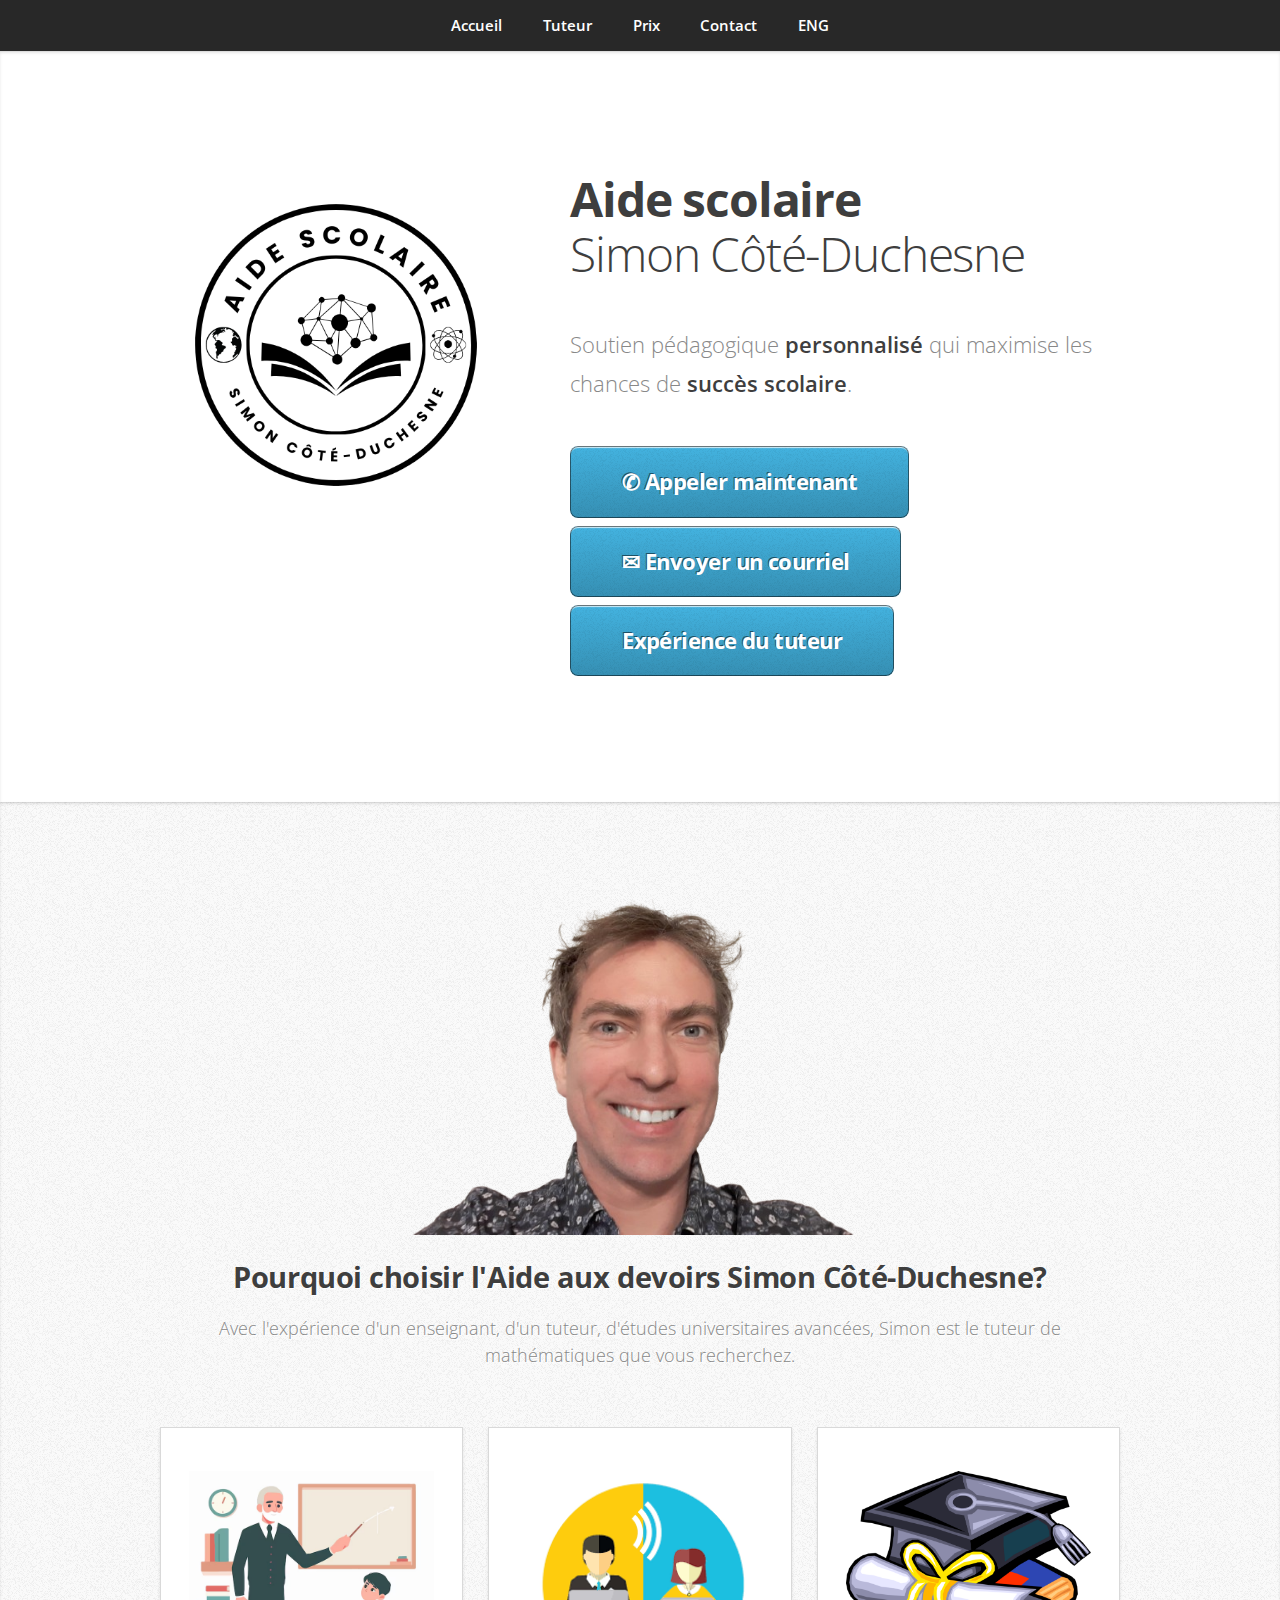
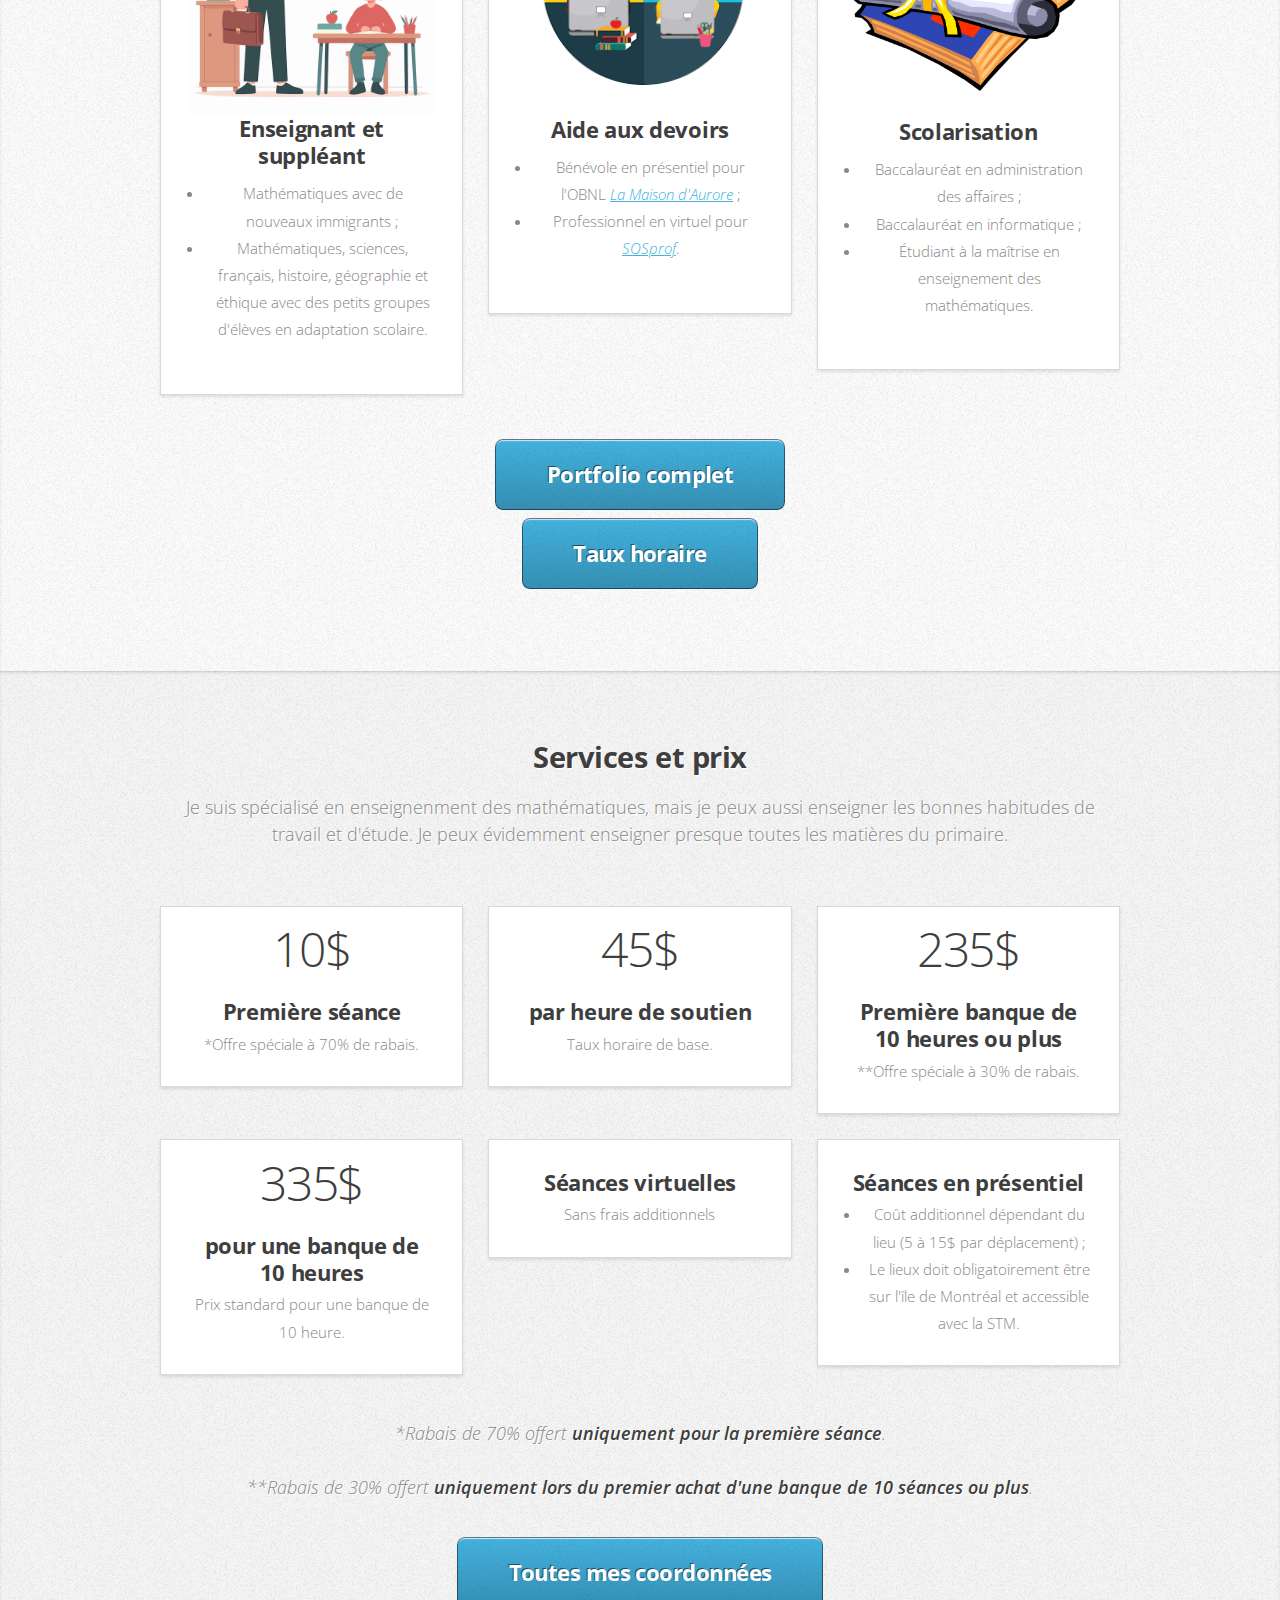
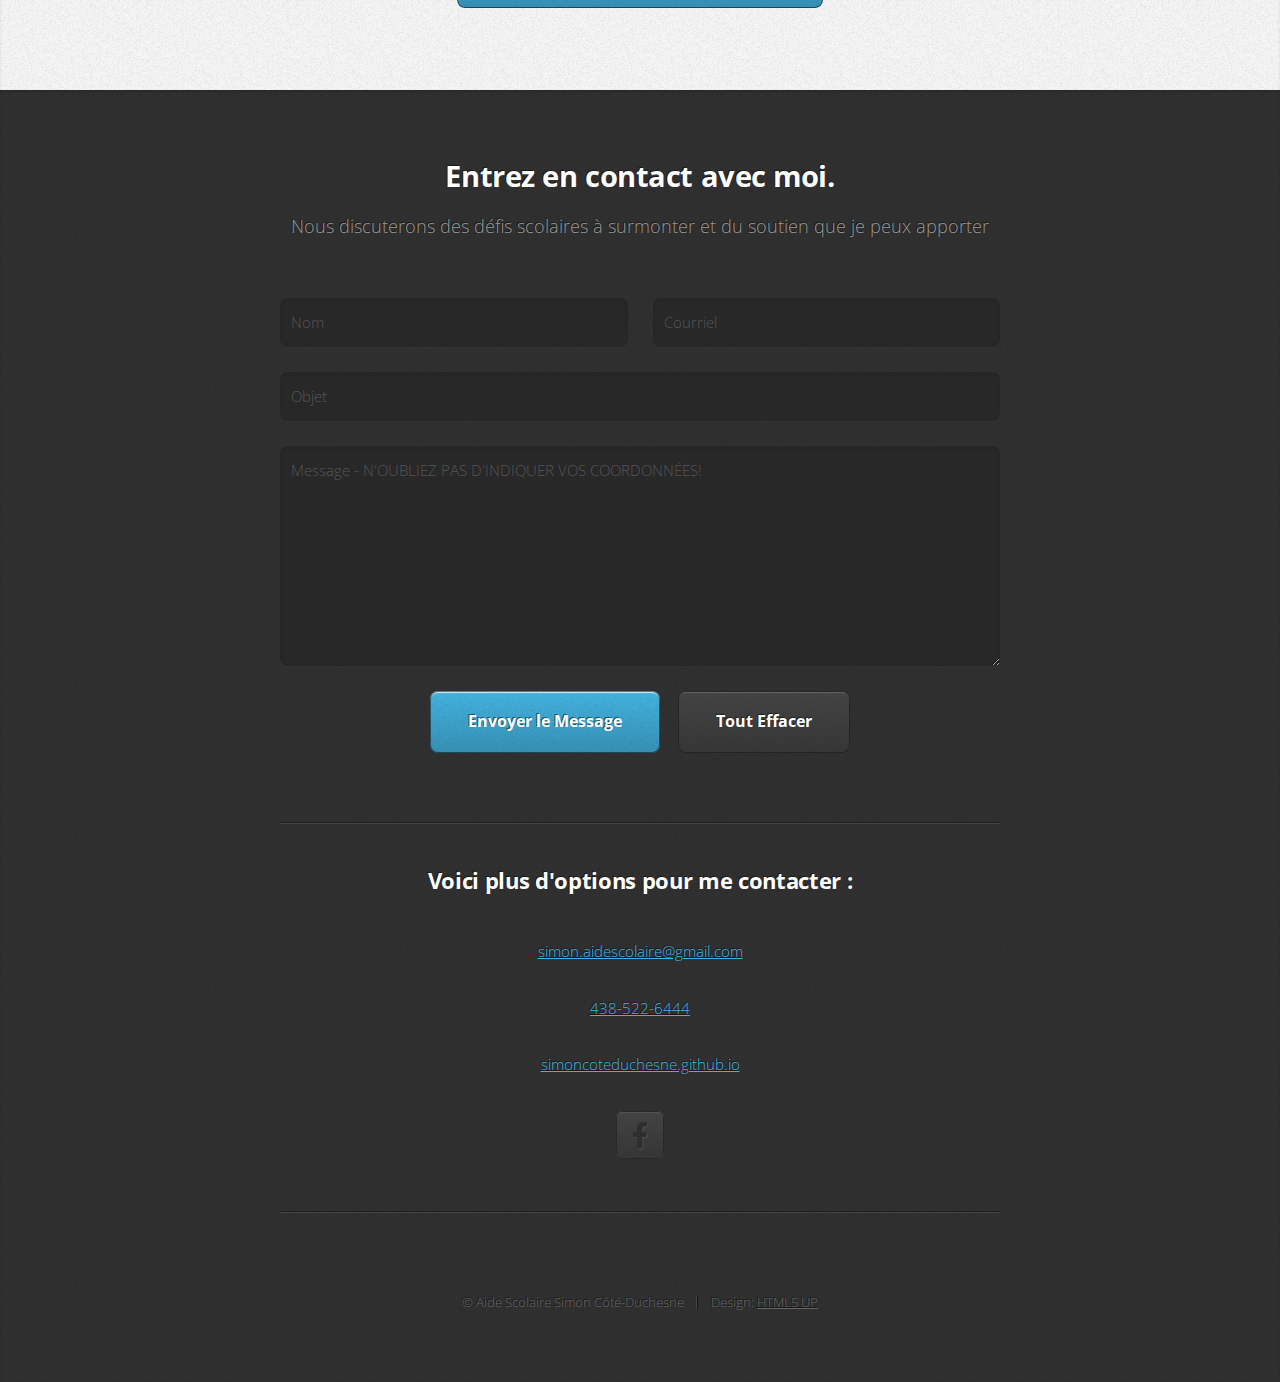
==== commit bd3996b9: "2025 portrait update" ====
--- a/index.html
+++ b/index.html
@@ -49,7 +49,7 @@
 			<article id="tuteur" class="wrapper style2">
 				<div class="container">
 					<header>
-						<span class="image centered"><img src="images/SimonCoteDuchesne.png" width="300"></span>
+						<span class="image centered"><img src="images/SimonCoteDuchesne.png"></span>
 						<h2>Pourquoi choisir l'Aide aux devoirs Simon Côté-Duchesne?</h2>
 						<p>Avec l'expérience d'un enseignant, d'un tuteur, d'études universitaires avancées, Simon est le tuteur de mathématiques que vous recherchez.</p>
 					</header>
--- a/assets/css/main.css
+++ b/assets/css/main.css
@@ -1655,7 +1655,7 @@
 
 			.image.centered img {
 				margin: 0 auto;
-				width: auto;
+				width: 50%;
 			}
 
 /* Button */
